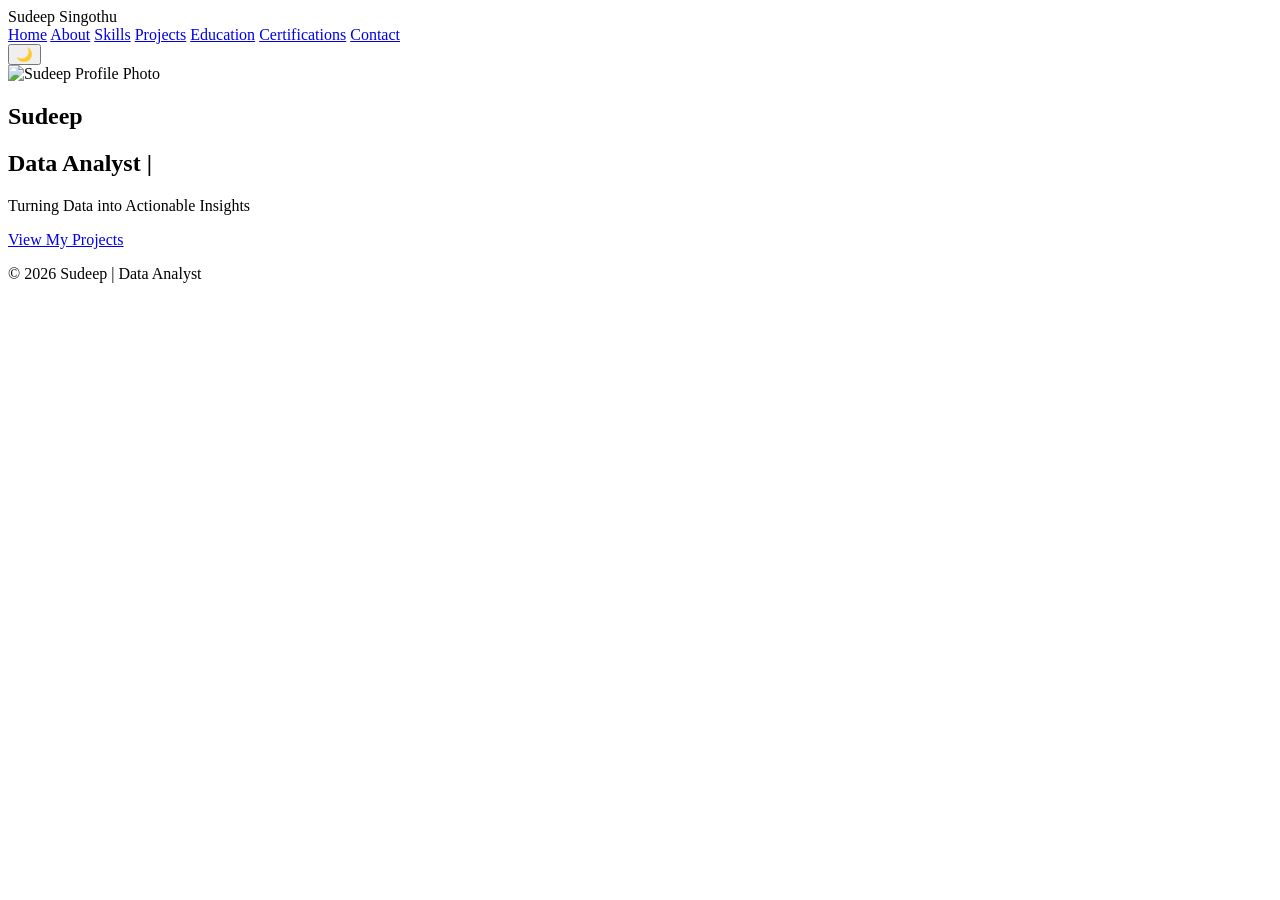
==== index.html @ cb8d51a9 "Add files via upload" ====
<!DOCTYPE html>
<html lang="en">

<head>

<meta charset="UTF-8">
<meta name="viewport" content="width=device-width, initial-scale=1.0">

<title>Sudeep | Data Analyst</title>

<link href="https://fonts.googleapis.com/css2?family=Orbitron:wght@500;600&family=Montserrat:wght@400;700&family=Inter:wght@400;500&display=swap" rel="stylesheet">

<link rel="stylesheet" href="style.css">

</head>


<body>

<header>

<nav class="navbar">

<div class="logo">Sudeep Singothu</div>

<div class="nav-links">

<a href="index.html" class="active">Home</a>
<a href="about.html">About</a>
<a href="skills.html">Skills</a>
<a href="projects.html">Projects</a>
<a href="education.html">Education</a>
<a href="certifications.html">Certifications</a>
<a href="contact.html">Contact</a>

</div>

<button class="dark-btn" onclick="toggleDarkMode()">🌙</button>

</nav>

</header>



<main>

<section class="hero">

<img src="profile.jpeg" alt="Sudeep Profile Photo" class="profile">

<h1>Sudeep</h1>

<h2 id="typing"></h2>

<p class="tagline">
Turning Data into Actionable Insights
</p>

<a href="projects.html" class="btn">
View My Projects
</a>

</section>

</main>



<footer>
<p>© 2026 Sudeep | Data Analyst</p>
</footer>



<script>

function toggleDarkMode(){

document.body.classList.toggle("dark");

if(document.body.classList.contains("dark")){
localStorage.setItem("darkMode","enabled");
}else{
localStorage.setItem("darkMode","disabled");
}

}

if(localStorage.getItem("darkMode")==="enabled"){
document.body.classList.add("dark");
}



const text = "Data Analyst | AI Enthusiast";
let index = 0;

function typeEffect(){

if(index < text.length){

document.getElementById("typing").innerHTML += text.charAt(index);

index++;

setTimeout(typeEffect,70);

}

}

typeEffect();

</script>

</body>
</html>
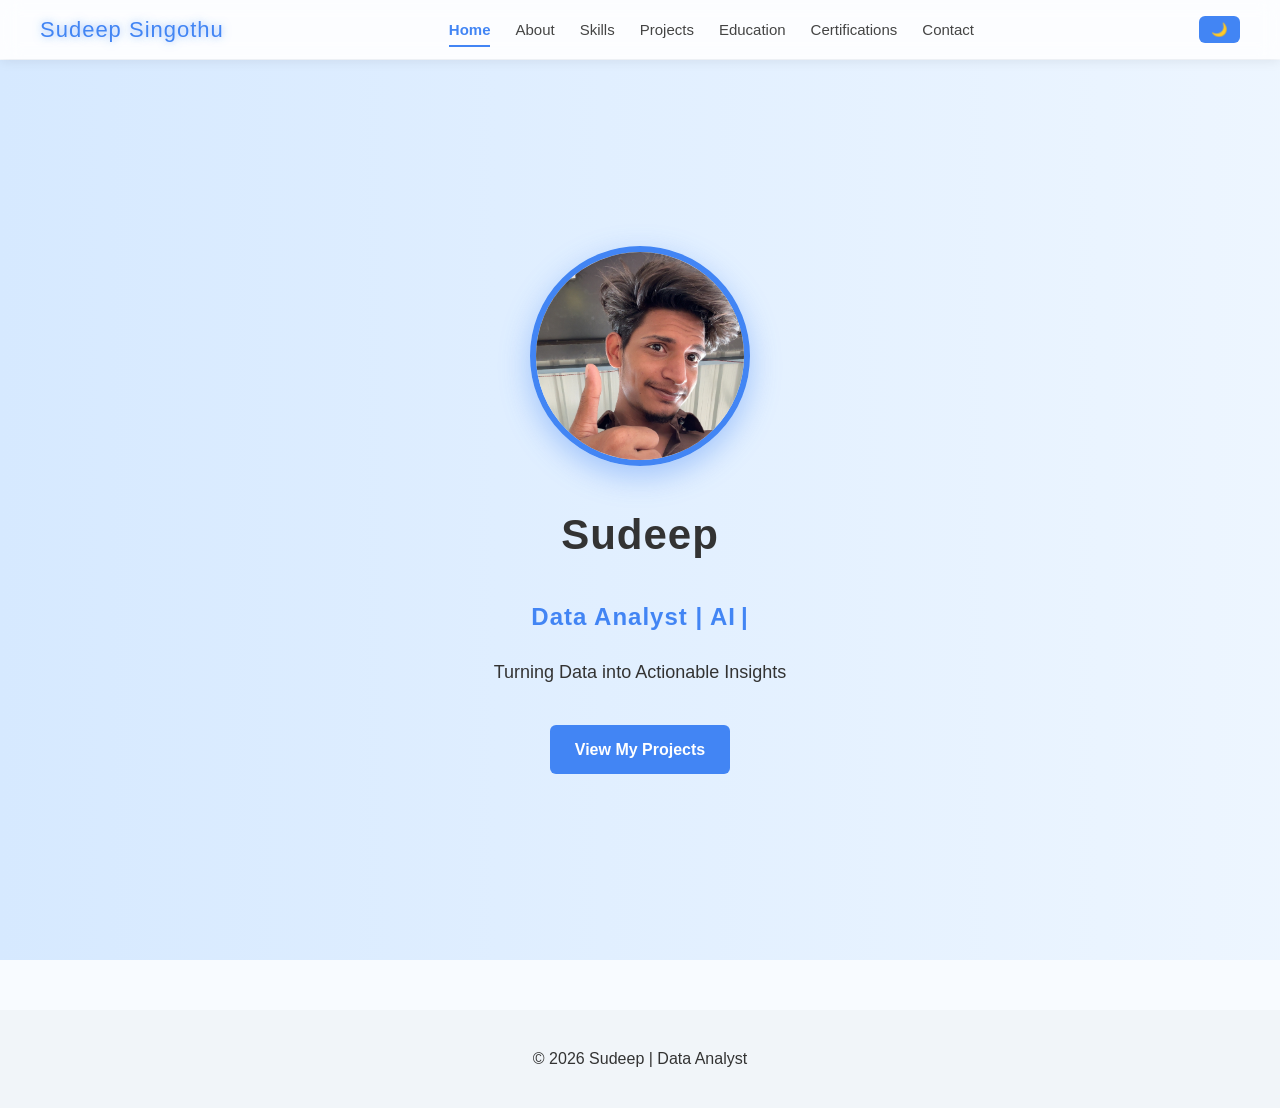
==== commit 30c9a6ea: "index" ====
--- a/index.html
+++ b/index.html
@@ -115,4 +115,4 @@
 </script>
 
 </body>
-</html>+</html>
--- a/style.css
+++ b/style.css
@@ -0,0 +1,472 @@
+/* ================= GLOBAL SETTINGS ================= */
+
+*{
+box-sizing:border-box;
+scroll-behavior:smooth;
+}
+
+body{
+margin:0;
+font-family:'Inter', sans-serif;
+background:#f8fbff;
+color:#333;
+text-align:center;
+line-height:1.6;
+}
+
+
+/* ================= FONTS ================= */
+
+h1,h2,h3{
+font-family:'Montserrat', sans-serif;
+font-weight:700;
+letter-spacing:1px;
+}
+
+.logo{
+font-family:'Orbitron', sans-serif;
+font-size:22px;
+letter-spacing:1px;
+color:#4285F4;
+text-shadow:0 0 8px rgba(66,133,244,0.6);
+}
+
+.btn{
+font-family:'Montserrat', sans-serif;
+font-weight:600;
+}
+
+
+/* ================= NAVBAR (GLASS EFFECT) ================= */
+
+.navbar{
+position:fixed;
+top:0;
+left:0;
+width:100%;
+
+display:flex;
+justify-content:space-between;
+align-items:center;
+
+padding:12px 40px;
+
+background:rgba(255,255,255,0.6);
+backdrop-filter:blur(10px);
+
+box-shadow:0 2px 12px rgba(0,0,0,0.08);
+
+z-index:1000;
+}
+
+.nav-links{
+display:flex;
+gap:25px;
+}
+
+.nav-links a{
+text-decoration:none;
+font-size:15px;
+color:#444;
+position:relative;
+}
+
+/* underline animation */
+
+.nav-links a::after{
+content:"";
+position:absolute;
+left:0;
+bottom:-5px;
+width:0;
+height:2px;
+background:#4285F4;
+transition:0.3s;
+}
+
+.nav-links a:hover::after{
+width:100%;
+}
+
+.nav-links a.active{
+color:#4285F4;
+font-weight:600;
+}
+
+.nav-links a.active::after{
+width:100%;
+}
+
+
+/* ================= DARK MODE BUTTON ================= */
+
+.dark-btn{
+border:none;
+background:#4285F4;
+color:white;
+padding:6px 12px;
+border-radius:6px;
+cursor:pointer;
+}
+
+
+/* ================= HERO (ANIMATED GRADIENT) ================= */
+
+.hero{
+height:100vh;
+display:flex;
+flex-direction:column;
+justify-content:center;
+align-items:center;
+margin-top:60px;
+
+background:linear-gradient(
+270deg,
+#eaf4ff,
+#d6e9ff,
+#f5faff,
+#d6e9ff
+);
+
+background-size:400% 400%;
+animation:gradientMove 12s ease infinite;
+}
+
+/* gradient animation */
+
+@keyframes gradientMove{
+0%{background-position:0% 50%;}
+50%{background-position:100% 50%;}
+100%{background-position:0% 50%;}
+}
+
+
+/* ================= PROFILE ================= */
+
+.profile{
+width:220px;
+height:220px;
+border-radius:50%;
+object-fit:cover;
+
+border:6px solid #4285F4;
+
+margin-bottom:25px;
+
+display:block;
+margin-left:auto;
+margin-right:auto;
+}
+.profile{
+box-shadow:0 10px 30px rgba(66,133,244,0.4);
+}
+
+/* ================= TEXT ================= */
+
+h1{
+font-size:42px;
+margin:10px;
+}
+
+h2{
+color:#4285F4;
+height:30px;
+}
+
+/* glowing typing cursor */
+
+#typing::after{
+content:"|";
+margin-left:5px;
+animation:blink 1s infinite;
+color:#4285F4;
+}
+
+@keyframes blink{
+0%{opacity:1;}
+50%{opacity:0;}
+100%{opacity:1;}
+}
+
+.tagline{
+font-size:18px;
+margin-top:10px;
+}
+
+
+/* ================= BUTTON ================= */
+
+.btn{
+display:inline-block;
+margin-top:20px;
+padding:12px 25px;
+
+background:#4285F4;
+color:white;
+
+text-decoration:none;
+
+border-radius:6px;
+
+transition:all 0.3s ease;
+}
+
+.btn:hover{
+background:#2f6edb;
+transform:translateY(-3px) scale(1.05);
+box-shadow:0 10px 20px rgba(0,0,0,0.2);
+}
+
+
+/* ================= PAGE ================= */
+
+.page{
+margin-top:120px;
+padding:40px;
+
+max-width:900px;
+margin-left:auto;
+margin-right:auto;
+
+animation:fadeIn 0.8s ease;
+}
+
+@keyframes fadeIn{
+from{
+opacity:0;
+transform:translateY(15px);
+}
+to{
+opacity:1;
+transform:translateY(0);
+}
+}
+
+
+/* ================= SKILLS ================= */
+
+.skills-container{
+display:flex;
+flex-wrap:wrap;
+justify-content:center;
+gap:20px;
+margin-top:30px;
+}
+
+.skill-card{
+background:white;
+padding:15px 25px;
+border-radius:10px;
+
+box-shadow:0 10px 25px rgba(0,0,0,0.08);
+
+transition:0.35s;
+}
+
+.skill-card:hover{
+transform:translateY(-6px);
+box-shadow:0 20px 40px rgba(0,0,0,0.15);
+}
+
+
+/* ================= PROJECTS ================= */
+
+.projects{
+display:grid;
+grid-template-columns:repeat(auto-fit,minmax(250px,1fr));
+gap:25px;
+margin-top:40px;
+}
+
+.card{
+background:white;
+padding:20px;
+border-radius:12px;
+
+box-shadow:0 10px 25px rgba(0,0,0,0.08);
+
+transition:all 0.35s ease;
+}
+
+.card:hover{
+transform:translateY(-8px) scale(1.02);
+box-shadow:0 20px 40px rgba(0,0,0,0.15);
+}
+
+.project-img{
+width:100%;
+border-radius:8px;
+margin-bottom:10px;
+}
+
+
+/* ================= EDUCATION ================= */
+
+.education-container{
+display:flex;
+flex-direction:column;
+gap:20px;
+margin-top:30px;
+max-width:700px;
+margin-left:auto;
+margin-right:auto;
+}
+
+.education-card{
+background:white;
+padding:20px;
+border-radius:10px;
+
+box-shadow:0 10px 25px rgba(0,0,0,0.08);
+
+transition:0.35s;
+}
+
+.education-card:hover{
+transform:translateY(-5px);
+box-shadow:0 20px 40px rgba(0,0,0,0.15);
+}
+
+
+/* ================= CERTIFICATIONS ================= */
+
+.cert-container{
+display:flex;
+flex-wrap:wrap;
+justify-content:center;
+gap:20px;
+margin-top:30px;
+}
+
+.cert-card{
+background:white;
+padding:20px;
+border-radius:10px;
+
+box-shadow:0 10px 25px rgba(0,0,0,0.08);
+
+width:250px;
+
+transition:0.35s;
+}
+
+.cert-card:hover{
+transform:translateY(-5px);
+box-shadow:0 20px 40px rgba(0,0,0,0.15);
+}
+
+
+/* ================= CONTACT ================= */
+
+.contact-container{
+display:flex;
+justify-content:center;
+flex-wrap:wrap;
+gap:25px;
+margin-top:30px;
+}
+
+.contact-card{
+background:white;
+padding:20px 30px;
+border-radius:10px;
+
+box-shadow:0 10px 25px rgba(0,0,0,0.08);
+
+transition:0.35s;
+}
+
+.contact-card:hover{
+transform:translateY(-5px);
+box-shadow:0 20px 40px rgba(0,0,0,0.15);
+}
+
+.contact-card a{
+text-decoration:none;
+color:#4285F4;
+font-weight:600;
+}
+
+
+/* ================= FOOTER ================= */
+
+footer{
+margin-top:50px;
+padding:20px;
+background:#f1f5f9;
+}
+
+.dark footer{
+background:#1e1e1e;
+}
+
+
+/* ================= DARK MODE ================= */
+
+/* Fix hero dark mode */
+
+.dark .hero{
+background:linear-gradient(
+270deg,
+#1a1a1a,
+#222,
+#2a2a2a,
+#1a1a1a
+);
+
+background-size:400% 400%;
+animation:gradientMove 12s ease infinite;
+}
+.dark{
+background:#121212;
+color:white;
+}
+
+.dark .navbar{
+background:rgba(30,30,30,0.8);
+}
+
+.dark .nav-links a{
+color:white;
+}
+
+.dark .card,
+.dark .skill-card,
+.dark .education-card,
+.dark .cert-card,
+.dark .contact-card{
+background:#1e1e1e;
+color:white;
+}
+
+
+/* ================= MOBILE ================= */
+
+@media (max-width:768px){
+
+.navbar{
+flex-direction:column;
+gap:10px;
+padding:15px;
+}
+
+.nav-links{
+flex-wrap:wrap;
+justify-content:center;
+gap:15px;
+}
+
+.hero{
+padding:40px 20px;
+}
+
+.profile{
+width:140px;
+height:140px;
+}
+
+h1{
+font-size:32px;
+}
+
+}
